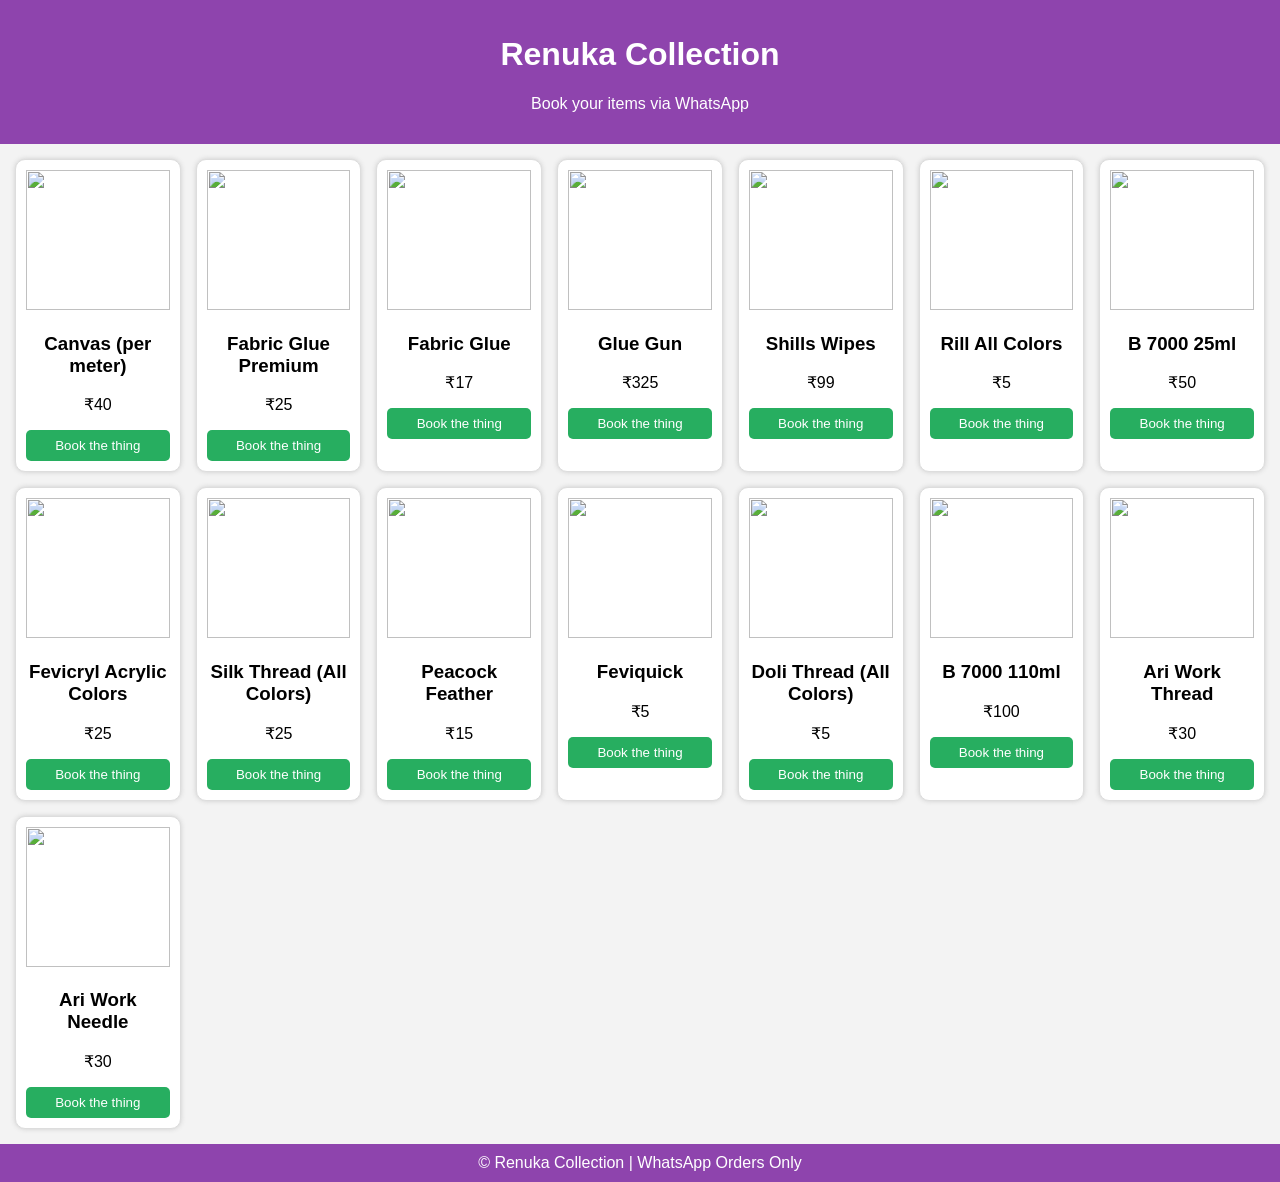
==== index.html @ 42d29eec "Update index.html" ====
<!DOCTYPE html>
<html lang="en">
<head>
<meta charset="UTF-8">
<meta name="viewport" content="width=device-width, initial-scale=1.0">

<title>Renuka Collection</title>

<style>
  .container{
display:grid;
grid-template-columns: repeat(auto-fit, minmax(150px, 1fr));
gap:15px;
padding:15px;
}

.product{
border:1px solid #ddd;
padding:10px;
text-align:center;
border-radius:10px;
}

.product img{
width:100%;
max-height:150px;
object-fit:contain;
}

body{
font-family: Arial;
margin: 0;
background:#f3f3f3;
}

header{
background:#8e44ad;
color:white;
padding:15px;
text-align:center;
}

.container{
display:grid;
grid-template-columns: repeat(auto-fit, minmax(160px, 1fr));
gap:15px;
padding:15px;
}

.product{
background:white;
padding:10px;
border-radius:10px;
text-align:center;
box-shadow:0 0 5px #ccc;
}

.product img{
width:100%;
height:140px;
object-fit:contain;
}

button{
background:#27ae60;
color:white;
border:none;
padding:8px;
border-radius:5px;
width:100%;
}

footer{
text-align:center;
padding:10px;
background:#8e44ad;
color:white;
}
</style>

<script>
function bookItem(name, price){
let message = "Hello, I want to book: " + name + " for ₹" + price;
let url = "https://wa.me/919273363111?text=" + encodeURIComponent(message);
window.open(url, "_blank");
}
</script>

</head>
  <script>
function bookItem(name, price){
let phone = "919273363111";   // ← इथे तुमचा WhatsApp नंबर टाका
let msg = "Hello Renuka Collection, I want to book: " + name + " for ₹" + price;
let url = "https://wa.me/" + phone + "?text=" + encodeURIComponent(msg);
window.open(url, "_blank");
}
</script>
<body>

<header>
<h1>Renuka Collection</h1>
<p>Book your items via WhatsApp</p>
</header>

<div class="container">
  
<div class="product">
<img src="canvas.png">
<h3>Canvas (per meter)</h3>
<p>₹40</p>
<button onclick="bookItem('Canvas per meter',40)">Book the thing</button>
</div>

<div class="product">
<img src="fabric glue primium.png">
<h3>Fabric Glue Premium</h3>
<p>₹25</p>
<button onclick="bookItem('Fabric Glue Premium',25)">Book the thing</button>
</div>

<div class="product">
<img src="fabric glue.png">
<h3>Fabric Glue</h3>
<p>₹17</p>
<button onclick="bookItem('Fabric Glue',17)">Book the thing</button>
</div>

<div class="product">
<img src="glue gun.png">
<h3>Glue Gun</h3>
<p>₹325</p>
<button onclick="bookItem('Glue Gun',325)">Book the thing</button>
</div>

<div class="product">
<img src="shills.png">
<h3>Shills Wipes</h3>
<p>₹99</p>
<button onclick="bookItem('Shills Wipes',99)">Book the thing</button>
</div>

<div class="product">
<img src="moon rill.png">
<h3>Rill All Colors</h3>
<p>₹5</p>
<button onclick="bookItem('Rill All Colors',5)">Book the thing</button>
</div>

<div class="product">
<img src="b 7000 50ml.png">
<h3>B 7000 25ml</h3>
<p>₹50</p>
<button onclick="bookItem('B 7000 25ml',50)">Book the thing</button>
</div>

<div class="product">
<img src="acrilic color.png">
<h3>Fevicryl Acrylic Colors</h3>
<p>₹25</p>
<button onclick="bookItem('Fevicryl Acrylic Colors',25)">Book the thing</button>
</div>

<div class="product">
<img src="silk thread.png">
<h3>Silk Thread (All Colors)</h3>
<p>₹25</p>
<button onclick="bookItem('Silk Thread',25)">Book the thing</button>
</div>

<div class="product">
<img src="peacock feather.png">
<h3>Peacock Feather</h3>
<p>₹15</p>
<button onclick="bookItem('Peacock Feather',15)">Book the thing</button>
</div>

<div class="product">
<img src="fevi quick.png">
<h3>Feviquick</h3>
<p>₹5</p>
<button onclick="bookItem('Feviquick',5)">Book the thing</button>
</div>

<div class="product">
<img src="doli thread.png">
<h3>Doli Thread (All Colors)</h3>
<p>₹5</p>
<button onclick="bookItem('Doli Thread',5)">Book the thing</button>
</div>

<div class="product">
<img src="b 7000 110ml.png">
<h3>B 7000 110ml</h3>
<p>₹100</p>
<button onclick="bookItem('B 7000 110ml',100)">Book the thing</button>
</div>

<div class="product">
<img src="ari work thread.png">
<h3>Ari Work Thread</h3>
<p>₹30</p>
<button onclick="bookItem('Ari Work Thread',30)">Book the thing</button>
</div>

<div class="product">
<img src="ari work needle.png">
<h3>Ari Work Needle</h3>
<p>₹30</p>
<button onclick="bookItem('Ari Work Needle',30)">Book the thing</button>
</div>

</div>

<footer>
© Renuka Collection | WhatsApp Orders Only
</footer>

</body>
</html>
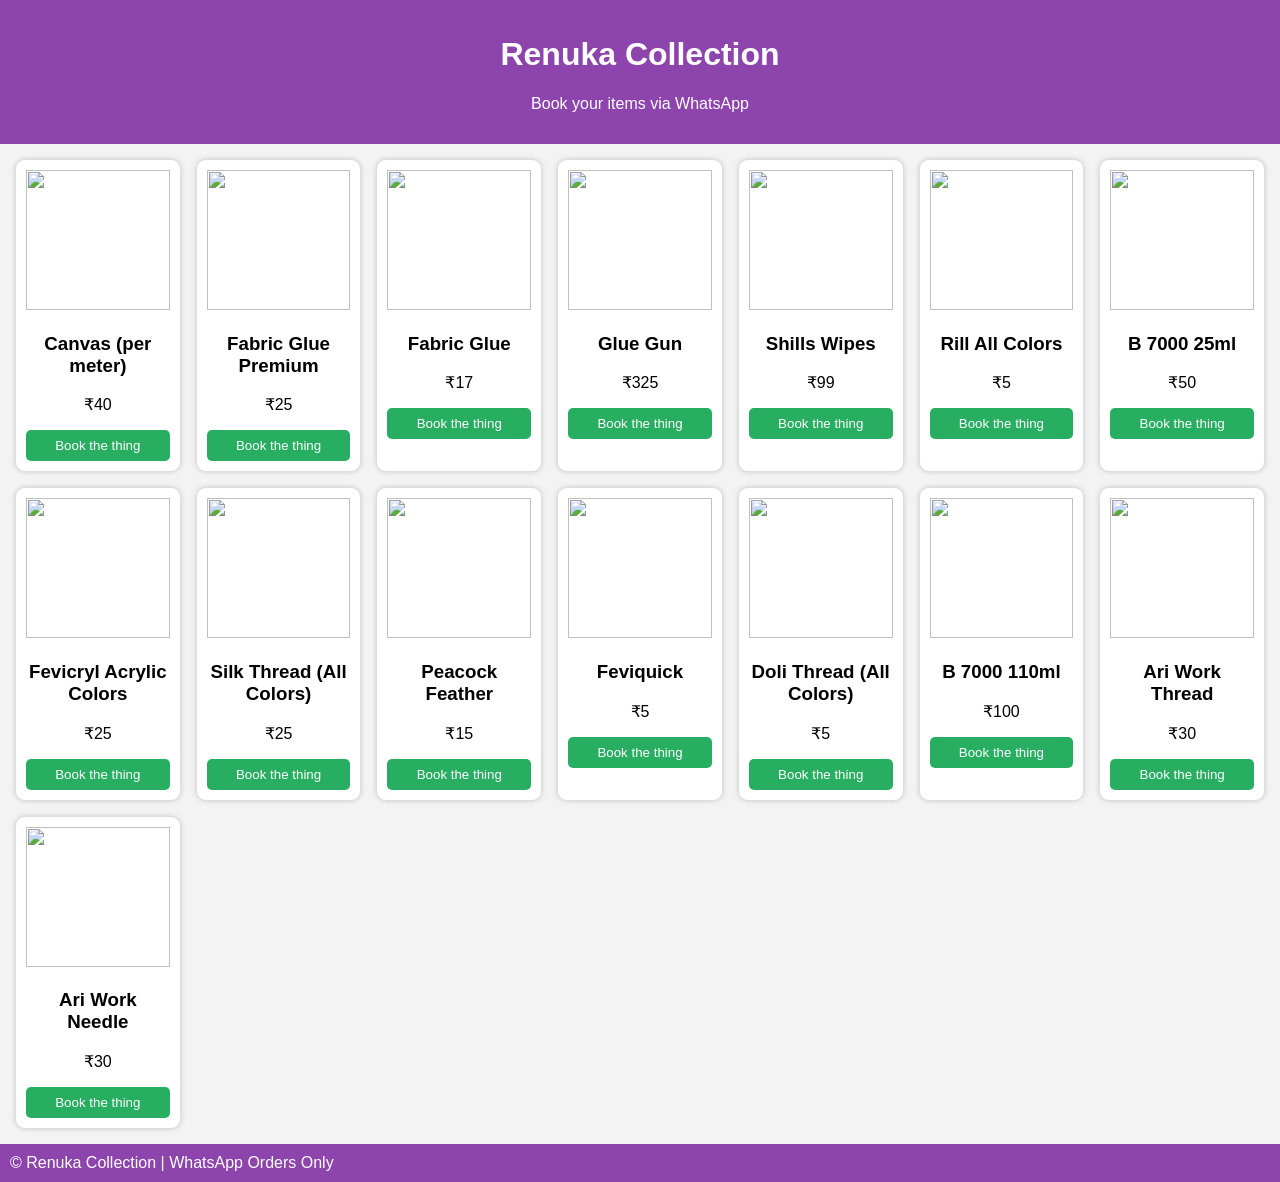
==== commit b15ebe60: "Update index.html" ====
--- a/index.html
+++ b/index.html
@@ -71,6 +71,17 @@
 }
 
 footer{
+  <hr>
+
+<h2 style="text-align:center;">Store Verification Panel</h2>
+
+<div style="text-align:center; margin:20px; padding:10px; border:1px solid black;">
+<input id="storeOTPInput" placeholder="Enter customer OTP">
+<button onclick="verifyOTP()">Verify</button>
+
+<p id="result"></p>
+</div>
+
 text-align:center;
 padding:10px;
 background:#8e44ad;
@@ -89,12 +100,32 @@
 </head>
   <script>
 function bookItem(name, price){
-let phone = "919273363111";   // ← इथे तुमचा WhatsApp नंबर टाका
+let phone = "919273363111";   
 let msg = "Hello Renuka Collection, I want to book: " + name + " for ₹" + price;
 let url = "https://wa.me/" + phone + "?text=" + encodeURIComponent(msg);
 window.open(url, "_blank");
 }
 </script>
+
+  <script>
+function verifyOTP(){
+
+let entered = document.getElementById("storeOTPInput").value;
+let savedOTP = localStorage.getItem("storeOTP");
+let item = localStorage.getItem("bookedItem");
+let price = localStorage.getItem("bookedPrice");
+
+if(entered == savedOTP){
+document.getElementById("result").innerHTML =
+"✅ Match Found!<br>Booked Item: " + item + "<br>Price: ₹" + price;
+}
+else{
+document.getElementById("result").innerHTML =
+"❌ Wrong OTP. No booking found.";
+}
+}
+</script>
+
 <body>
 
 <header>
@@ -220,3 +251,4 @@
 
 
 
+
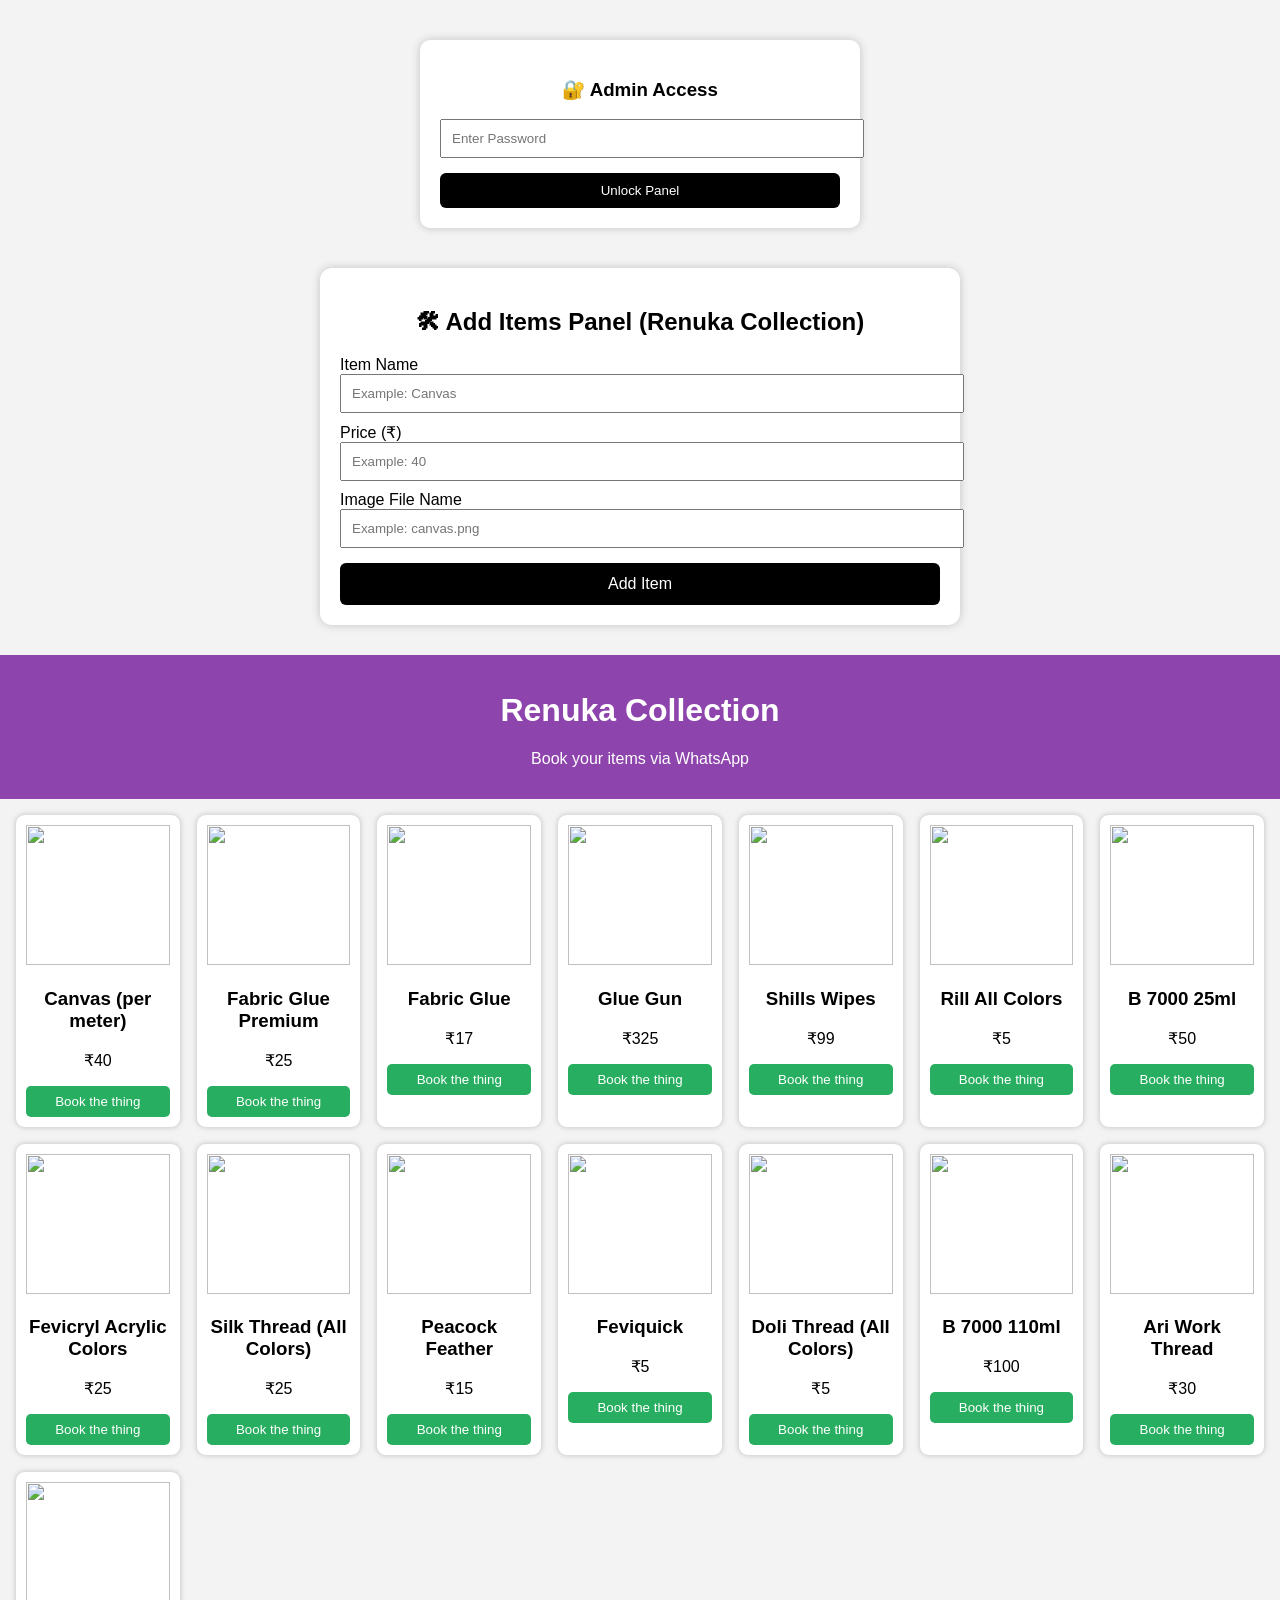
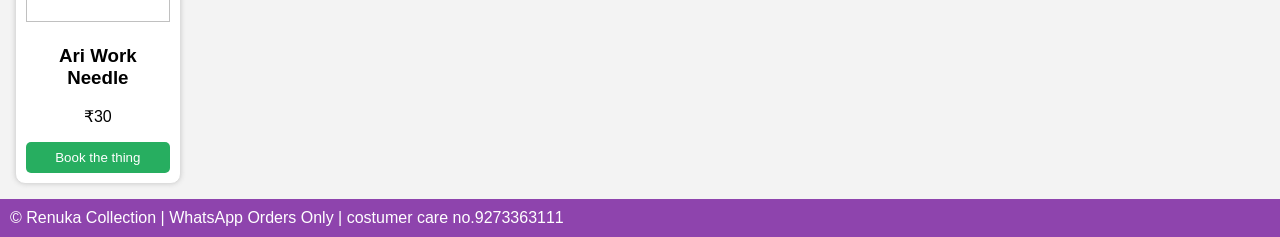
==== commit 547e0ed5: "Update index.html" ====
--- a/index.html
+++ b/index.html
@@ -127,6 +127,72 @@
 </script>
 
 <body>
+  <div id="password-box" style="
+max-width:400px;
+margin:40px auto;
+padding:20px;
+text-align:center;
+border-radius:10px;
+box-shadow:0 0 10px rgba(0,0,0,0.2);
+background:#fff;
+">
+
+<h3>🔐 Admin Access</h3>
+
+<input type="password" id="adminPass"
+placeholder="Enter Password"
+style="width:100%;padding:10px;margin-bottom:15px;">
+
+<button onclick="checkPassword()" style="
+padding:10px 20px;
+background:black;
+color:white;
+border:none;
+border-radius:6px;
+">
+Unlock Panel
+</button>
+
+<p id="wrongPass" style="color:red;display:none;">Wrong Password</p>
+
+</div>
+
+<section id="admin-panel" style="
+max-width:600px;
+margin:30px auto;
+padding:20px;
+border-radius:12px;
+box-shadow:0 0 10px rgba(0,0,0,0.2);
+background:#ffffff;
+">
+
+<h2 style="text-align:center;">🛠 Add Items Panel (Renuka Collection)</h2>
+
+<label>Item Name</label>
+<input id="itemName" type="text" placeholder="Example: Canvas"
+style="width:100%;padding:10px;margin-bottom:10px;">
+
+<label>Price (₹)</label>
+<input id="itemPrice" type="number" placeholder="Example: 40"
+style="width:100%;padding:10px;margin-bottom:10px;">
+
+<label>Image File Name</label>
+<input id="itemImg" type="text" placeholder="Example: canvas.png"
+style="width:100%;padding:10px;margin-bottom:15px;">
+
+<button onclick="addItem()" style="
+width:100%;
+padding:12px;
+font-size:16px;
+background:black;
+color:white;
+border:none;
+border-radius:6px;
+">
+Add Item
+</button>
+
+</section>
 
 <header>
 <h1>Renuka Collection</h1>
@@ -135,105 +201,105 @@
 
 <div class="container">
   
-<div class="product">
+<div class="product" id="products">
 <img src="canvas.png">
 <h3>Canvas (per meter)</h3>
 <p>₹40</p>
 <button onclick="bookItem('Canvas per meter',40)">Book the thing</button>
 </div>
 
-<div class="product">
+<div class="product" id="products">
 <img src="fabric glue primium.png">
 <h3>Fabric Glue Premium</h3>
 <p>₹25</p>
 <button onclick="bookItem('Fabric Glue Premium',25)">Book the thing</button>
 </div>
 
-<div class="product">
+<div class="product" id="products">
 <img src="fabric glue.png">
 <h3>Fabric Glue</h3>
 <p>₹17</p>
 <button onclick="bookItem('Fabric Glue',17)">Book the thing</button>
 </div>
 
-<div class="product">
+<div class="product" id="products">
 <img src="glue gun.png">
 <h3>Glue Gun</h3>
 <p>₹325</p>
 <button onclick="bookItem('Glue Gun',325)">Book the thing</button>
 </div>
 
-<div class="product">
+<div class="product" id="products">
 <img src="shills.png">
 <h3>Shills Wipes</h3>
 <p>₹99</p>
 <button onclick="bookItem('Shills Wipes',99)">Book the thing</button>
 </div>
 
-<div class="product">
+<div class="product" id="products">
 <img src="moon rill.png">
 <h3>Rill All Colors</h3>
 <p>₹5</p>
 <button onclick="bookItem('Rill All Colors',5)">Book the thing</button>
 </div>
 
-<div class="product">
+<div class="product" id="products">
 <img src="b 7000 50ml.png">
 <h3>B 7000 25ml</h3>
 <p>₹50</p>
 <button onclick="bookItem('B 7000 25ml',50)">Book the thing</button>
 </div>
 
-<div class="product">
+<div class="product" id="products">
 <img src="acrilic color.png">
 <h3>Fevicryl Acrylic Colors</h3>
 <p>₹25</p>
 <button onclick="bookItem('Fevicryl Acrylic Colors',25)">Book the thing</button>
 </div>
 
-<div class="product">
+<div class="product" id="products">
 <img src="silk thread.png">
 <h3>Silk Thread (All Colors)</h3>
 <p>₹25</p>
 <button onclick="bookItem('Silk Thread',25)">Book the thing</button>
 </div>
 
-<div class="product">
+<div class="product" id="products">
 <img src="peacock feather.png">
 <h3>Peacock Feather</h3>
 <p>₹15</p>
 <button onclick="bookItem('Peacock Feather',15)">Book the thing</button>
 </div>
 
-<div class="product">
+<div class="product" id="products">
 <img src="fevi quick.png">
 <h3>Feviquick</h3>
 <p>₹5</p>
 <button onclick="bookItem('Feviquick',5)">Book the thing</button>
 </div>
 
-<div class="product">
+<div class="product" id="products">
 <img src="doli thread.png">
 <h3>Doli Thread (All Colors)</h3>
 <p>₹5</p>
 <button onclick="bookItem('Doli Thread',5)">Book the thing</button>
 </div>
 
-<div class="product">
+<div class="product" id="products">
 <img src="b 7000 110ml.png">
 <h3>B 7000 110ml</h3>
 <p>₹100</p>
 <button onclick="bookItem('B 7000 110ml',100)">Book the thing</button>
 </div>
 
-<div class="product">
+<div class="product" id="products">
 <img src="ari work thread.png">
 <h3>Ari Work Thread</h3>
 <p>₹30</p>
 <button onclick="bookItem('Ari Work Thread',30)">Book the thing</button>
 </div>
 
-<div class="product">
+<div class="product" id="products">
 <img src="ari work needle.png">
 <h3>Ari Work Needle</h3>
 <p>₹30</p>
@@ -243,8 +309,52 @@
 </div>
 
 <footer>
-© Renuka Collection | WhatsApp Orders Only
+© Renuka Collection | WhatsApp Orders Only | costumer care no.9273363111
 </footer>
+<script>
+function addItem(){
+
+let name = document.getElementById("itemName").value;
+let price = document.getElementById("itemPrice").value;
+let img = document.getElementById("itemImg").value;
+
+if(name=="" || price=="" || img==""){
+alert("Fill all fields");
+return;
+}
+
+let product = document.createElement("div");
+product.className = "product";
+
+product.innerHTML = `
+<img src="${img}" alt="${name}">
+<h3>${name}</h3>
+<p>₹${price}</p>
+<button onclick="bookItem('${name}',${price})">Book the thing</button>
+`;
+
+document.getElementById("products").appendChild(product);
+
+// clear inputs
+document.getElementById("itemName").value="";
+document.getElementById("itemPrice").value="";
+document.getElementById("itemImg").value="";
+}
+</script>
+<script>
+const ADMIN_PASSWORD = "sbi@#123";  
+
+function checkPassword(){
+let pass = document.getElementById("adminPass").value;
+
+if(pass === ADMIN_PASSWORD){
+document.getElementById("admin-panel").style.display = "block";
+document.getElementById("password-box").style.display = "none";
+}else{
+document.getElementById("wrongPass").style.display = "block";
+}
+}
+</script>
 
 </body>
 </html>
@@ -252,3 +362,4 @@
 
 
 
+
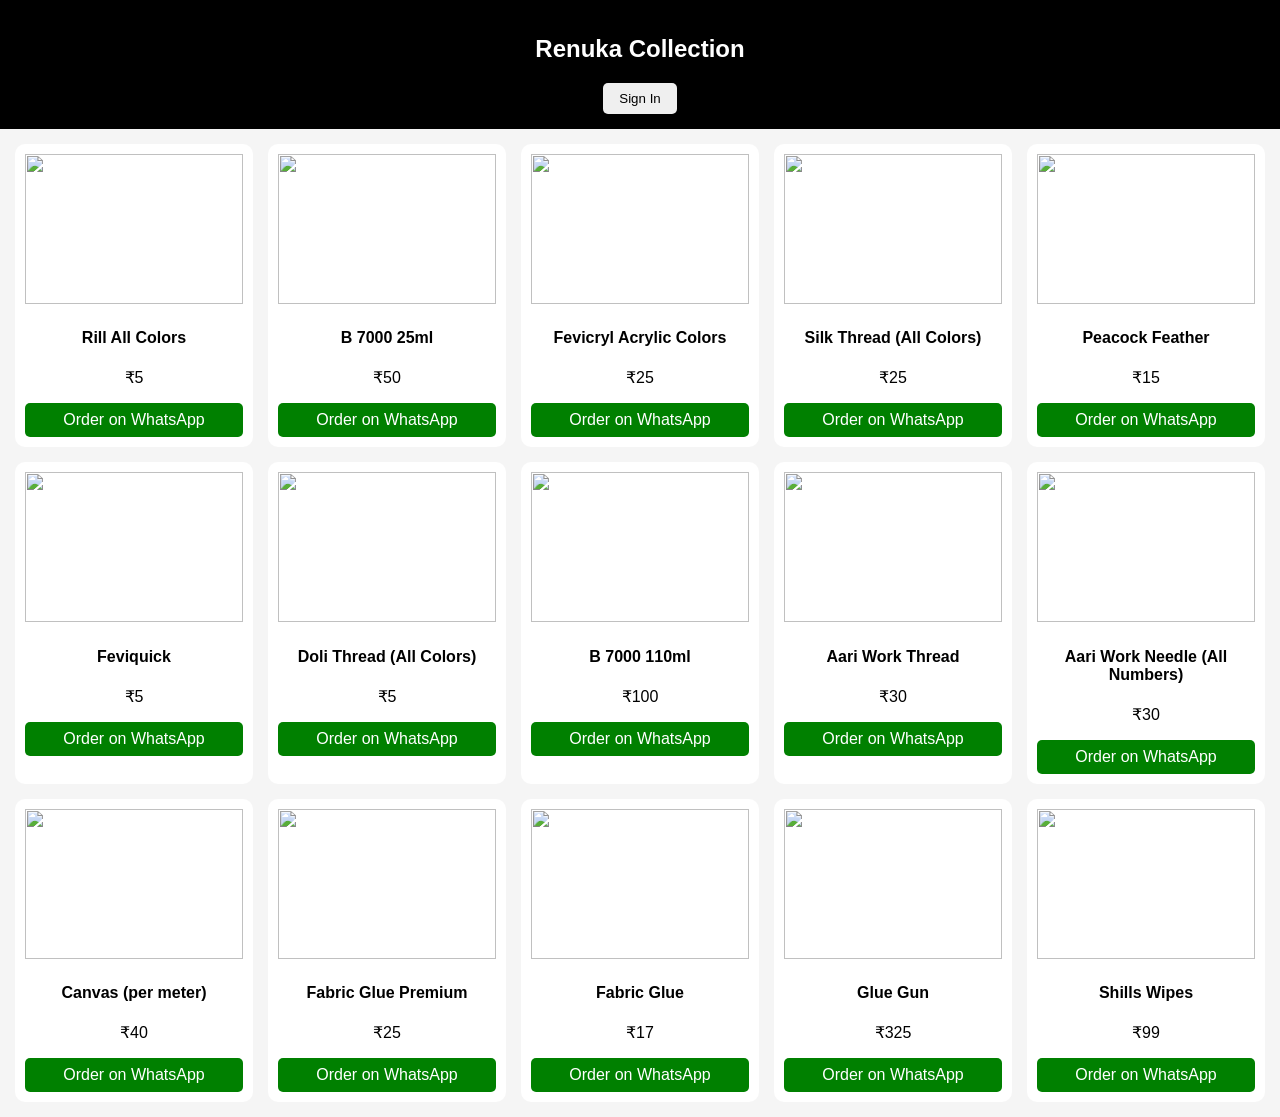
==== commit 49d4adaa: "Update index.html" ====
--- a/index.html
+++ b/index.html
@@ -1,365 +1,132 @@
 <!DOCTYPE html>
-<html lang="en">
+<html>
 <head>
 <meta charset="UTF-8">
 <meta name="viewport" content="width=device-width, initial-scale=1.0">
-
 <title>Renuka Collection</title>
 
 <style>
-  .container{
-display:grid;
-grid-template-columns: repeat(auto-fit, minmax(150px, 1fr));
-gap:15px;
-padding:15px;
-}
-
-.product{
-border:1px solid #ddd;
-padding:10px;
-text-align:center;
+body{margin:0;font-family:Arial;background:#f5f5f5;}
+header{background:black;color:white;padding:15px;text-align:center;}
+button{padding:8px 16px;border:none;border-radius:5px;cursor:pointer;}
+#loginBox{
+display:none;
+max-width:350px;
+margin:20px auto;
+background:white;
+padding:20px;
 border-radius:10px;
 }
-
-.product img{
-width:100%;
-max-height:150px;
-object-fit:contain;
+input{width:100%;padding:10px;margin:8px 0;}
+#products{
+padding:15px;
+display:grid;
+grid-template-columns:repeat(auto-fit,minmax(200px,1fr));
+gap:15px;
 }
-
-body{
-font-family: Arial;
-margin: 0;
-background:#f3f3f3;
-}
-
-header{
-background:#8e44ad;
-color:white;
-padding:15px;
-text-align:center;
-}
-
-.container{
-display:grid;
-grid-template-columns: repeat(auto-fit, minmax(160px, 1fr));
-gap:15px;
-padding:15px;
-}
-
 .product{
 background:white;
 padding:10px;
 border-radius:10px;
 text-align:center;
-box-shadow:0 0 5px #ccc;
+}
+.product img{
+width:100%;
+height:150px;
+object-fit:contain;
+}
+.product a{
+display:block;
+margin-top:8px;
+background:green;
+color:white;
+padding:8px;
+text-decoration:none;
+border-radius:5px;
+}
+</style>
+</head>
+
+<body>
+
+<header>
+<h2>Renuka Collection</h2>
+<button onclick="openLogin()">Sign In</button>
+</header>
+
+<!-- SIGN IN -->
+<div id="loginBox">
+<h3>Admin Sign In</h3>
+<input type="email" id="email" placeholder="Email">
+<input type="password" id="password" placeholder="Password">
+<button onclick="login()">Sign In</button>
+<p id="error" style="color:red;display:none;">Invalid login</p>
+</div>
+
+<!-- PRODUCTS -->
+<div id="products"></div>
+
+<script>
+/* ===== ADMIN LOGIN ===== */
+const ADMIN_EMAIL = "admin@renuka.com";
+const ADMIN_PASSWORD = "1234";
+
+/* ===== DEFAULT PRODUCTS ===== */
+const defaultProducts = [
+{name:"Rill All Colors",price:5,image:"moon rill.png"},
+{name:"B 7000 25ml",price:50,image:"b 7000 50ml.png"},
+{name:"Fevicryl Acrylic Colors",price:25,image:"acrilic color.png"},
+{name:"Silk Thread (All Colors)",price:25,image:"silk thread.png"},
+{name:"Peacock Feather",price:15,image:"peacock feather.png"},
+{name:"Feviquick",price:5,image:"fevi quick.png"},
+{name:"Doli Thread (All Colors)",price:5,image:"doli thread.png"},
+{name:"B 7000 110ml",price:100,image:"b 7000 110ml.png"},
+{name:"Aari Work Thread",price:30,image:"ari work thread.png"},
+{name:"Aari Work Needle (All Numbers)",price:30,image:"ari work needle.png"},
+{name:"Canvas (per meter)",price:40,image:"canvas.png"},
+{name:"Fabric Glue Premium",price:25,image:"fabric glue primium.png"},
+{name:"Fabric Glue",price:17,image:"fabric glue.png"},
+{name:"Glue Gun",price:325,image:"glue gun.png"},
+{name:"Shills Wipes",price:99,image:"shills.png"}
+];
+
+let products = JSON.parse(localStorage.getItem("products"));
+if(!products){
+localStorage.setItem("products",JSON.stringify(defaultProducts));
+products = defaultProducts;
 }
 
-.product img{
-width:100%;
-height:140px;
-object-fit:contain;
+function openLogin(){
+document.getElementById("loginBox").style.display="block";
 }
 
-button{
-background:#27ae60;
-color:white;
-border:none;
-padding:8px;
-border-radius:5px;
-width:100%;
+function login(){
+if(email.value===ADMIN_EMAIL && password.value===ADMIN_PASSWORD){
+window.location.href="admin.html";
+}else{
+document.getElementById("error").style.display="block";
+}
 }
 
-footer{
-  <hr>
-
-<h2 style="text-align:center;">Store Verification Panel</h2>
-
-<div style="text-align:center; margin:20px; padding:10px; border:1px solid black;">
-<input id="storeOTPInput" placeholder="Enter customer OTP">
-<button onclick="verifyOTP()">Verify</button>
-
-<p id="result"></p>
+function showProducts(){
+let html="";
+products.forEach(p=>{
+html+=`
+<div class="product">
+<img src="images/${p.image}">
+<h4>${p.name}</h4>
+<p>₹${p.price}</p>
+<a href="https://wa.me/919273363111?text=I want to order ${p.name}">
+Order on WhatsApp
+</a>
 </div>
-
-text-align:center;
-padding:10px;
-background:#8e44ad;
-color:white;
-}
-</style>
-
-<script>
-function bookItem(name, price){
-let message = "Hello, I want to book: " + name + " for ₹" + price;
-let url = "https://wa.me/919273363111?text=" + encodeURIComponent(message);
-window.open(url, "_blank");
-}
-</script>
-
-</head>
-  <script>
-function bookItem(name, price){
-let phone = "919273363111";   
-let msg = "Hello Renuka Collection, I want to book: " + name + " for ₹" + price;
-let url = "https://wa.me/" + phone + "?text=" + encodeURIComponent(msg);
-window.open(url, "_blank");
-}
-</script>
-
-  <script>
-function verifyOTP(){
-
-let entered = document.getElementById("storeOTPInput").value;
-let savedOTP = localStorage.getItem("storeOTP");
-let item = localStorage.getItem("bookedItem");
-let price = localStorage.getItem("bookedPrice");
-
-if(entered == savedOTP){
-document.getElementById("result").innerHTML =
-"✅ Match Found!<br>Booked Item: " + item + "<br>Price: ₹" + price;
-}
-else{
-document.getElementById("result").innerHTML =
-"❌ Wrong OTP. No booking found.";
-}
-}
-</script>
-
-<body>
-  <div id="password-box" style="
-max-width:400px;
-margin:40px auto;
-padding:20px;
-text-align:center;
-border-radius:10px;
-box-shadow:0 0 10px rgba(0,0,0,0.2);
-background:#fff;
-">
-
-<h3>🔐 Admin Access</h3>
-
-<input type="password" id="adminPass"
-placeholder="Enter Password"
-style="width:100%;padding:10px;margin-bottom:15px;">
-
-<button onclick="checkPassword()" style="
-padding:10px 20px;
-background:black;
-color:white;
-border:none;
-border-radius:6px;
-">
-Unlock Panel
-</button>
-
-<p id="wrongPass" style="color:red;display:none;">Wrong Password</p>
-
-</div>
-
-<section id="admin-panel" style="
-max-width:600px;
-margin:30px auto;
-padding:20px;
-border-radius:12px;
-box-shadow:0 0 10px rgba(0,0,0,0.2);
-background:#ffffff;
-">
-
-<h2 style="text-align:center;">🛠 Add Items Panel (Renuka Collection)</h2>
-
-<label>Item Name</label>
-<input id="itemName" type="text" placeholder="Example: Canvas"
-style="width:100%;padding:10px;margin-bottom:10px;">
-
-<label>Price (₹)</label>
-<input id="itemPrice" type="number" placeholder="Example: 40"
-style="width:100%;padding:10px;margin-bottom:10px;">
-
-<label>Image File Name</label>
-<input id="itemImg" type="text" placeholder="Example: canvas.png"
-style="width:100%;padding:10px;margin-bottom:15px;">
-
-<button onclick="addItem()" style="
-width:100%;
-padding:12px;
-font-size:16px;
-background:black;
-color:white;
-border:none;
-border-radius:6px;
-">
-Add Item
-</button>
-
-</section>
-
-<header>
-<h1>Renuka Collection</h1>
-<p>Book your items via WhatsApp</p>
-</header>
-
-<div class="container">
-  
-<div class="product" id="products">
-<img src="canvas.png">
-<h3>Canvas (per meter)</h3>
-<p>₹40</p>
-<button onclick="bookItem('Canvas per meter',40)">Book the thing</button>
-</div>
-
-<div class="product" id="products">
-<img src="fabric glue primium.png">
-<h3>Fabric Glue Premium</h3>
-<p>₹25</p>
-<button onclick="bookItem('Fabric Glue Premium',25)">Book the thing</button>
-</div>
-
-<div class="product" id="products">
-<img src="fabric glue.png">
-<h3>Fabric Glue</h3>
-<p>₹17</p>
-<button onclick="bookItem('Fabric Glue',17)">Book the thing</button>
-</div>
-
-<div class="product" id="products">
-<img src="glue gun.png">
-<h3>Glue Gun</h3>
-<p>₹325</p>
-<button onclick="bookItem('Glue Gun',325)">Book the thing</button>
-</div>
-
-<div class="product" id="products">
-<img src="shills.png">
-<h3>Shills Wipes</h3>
-<p>₹99</p>
-<button onclick="bookItem('Shills Wipes',99)">Book the thing</button>
-</div>
-
-<div class="product" id="products">
-<img src="moon rill.png">
-<h3>Rill All Colors</h3>
-<p>₹5</p>
-<button onclick="bookItem('Rill All Colors',5)">Book the thing</button>
-</div>
-
-<div class="product" id="products">
-<img src="b 7000 50ml.png">
-<h3>B 7000 25ml</h3>
-<p>₹50</p>
-<button onclick="bookItem('B 7000 25ml',50)">Book the thing</button>
-</div>
-
-<div class="product" id="products">
-<img src="acrilic color.png">
-<h3>Fevicryl Acrylic Colors</h3>
-<p>₹25</p>
-<button onclick="bookItem('Fevicryl Acrylic Colors',25)">Book the thing</button>
-</div>
-
-<div class="product" id="products">
-<img src="silk thread.png">
-<h3>Silk Thread (All Colors)</h3>
-<p>₹25</p>
-<button onclick="bookItem('Silk Thread',25)">Book the thing</button>
-</div>
-
-<div class="product" id="products">
-<img src="peacock feather.png">
-<h3>Peacock Feather</h3>
-<p>₹15</p>
-<button onclick="bookItem('Peacock Feather',15)">Book the thing</button>
-</div>
-
-<div class="product" id="products">
-<img src="fevi quick.png">
-<h3>Feviquick</h3>
-<p>₹5</p>
-<button onclick="bookItem('Feviquick',5)">Book the thing</button>
-</div>
-
-<div class="product" id="products">
-<img src="doli thread.png">
-<h3>Doli Thread (All Colors)</h3>
-<p>₹5</p>
-<button onclick="bookItem('Doli Thread',5)">Book the thing</button>
-</div>
-
-<div class="product" id="products">
-<img src="b 7000 110ml.png">
-<h3>B 7000 110ml</h3>
-<p>₹100</p>
-<button onclick="bookItem('B 7000 110ml',100)">Book the thing</button>
-</div>
-
-<div class="product" id="products">
-<img src="ari work thread.png">
-<h3>Ari Work Thread</h3>
-<p>₹30</p>
-<button onclick="bookItem('Ari Work Thread',30)">Book the thing</button>
-</div>
-
-<div class="product" id="products">
-<img src="ari work needle.png">
-<h3>Ari Work Needle</h3>
-<p>₹30</p>
-<button onclick="bookItem('Ari Work Needle',30)">Book the thing</button>
-</div>
-
-</div>
-
-<footer>
-© Renuka Collection | WhatsApp Orders Only | costumer care no.9273363111
-</footer>
-<script>
-function addItem(){
-
-let name = document.getElementById("itemName").value;
-let price = document.getElementById("itemPrice").value;
-let img = document.getElementById("itemImg").value;
-
-if(name=="" || price=="" || img==""){
-alert("Fill all fields");
-return;
+`;
+});
+document.getElementById("products").innerHTML=html;
 }
 
-let product = document.createElement("div");
-product.className = "product";
-
-product.innerHTML = `
-<img src="${img}" alt="${name}">
-<h3>${name}</h3>
-<p>₹${price}</p>
-<button onclick="bookItem('${name}',${price})">Book the thing</button>
-`;
-
-document.getElementById("products").appendChild(product);
-
-// clear inputs
-document.getElementById("itemName").value="";
-document.getElementById("itemPrice").value="";
-document.getElementById("itemImg").value="";
-}
-</script>
-<script>
-const ADMIN_PASSWORD = "sbi@#123";  
-
-function checkPassword(){
-let pass = document.getElementById("adminPass").value;
-
-if(pass === ADMIN_PASSWORD){
-document.getElementById("admin-panel").style.display = "block";
-document.getElementById("password-box").style.display = "none";
-}else{
-document.getElementById("wrongPass").style.display = "block";
-}
-}
+showProducts();
 </script>
 
 </body>
 </html>
-
-
-
-
-
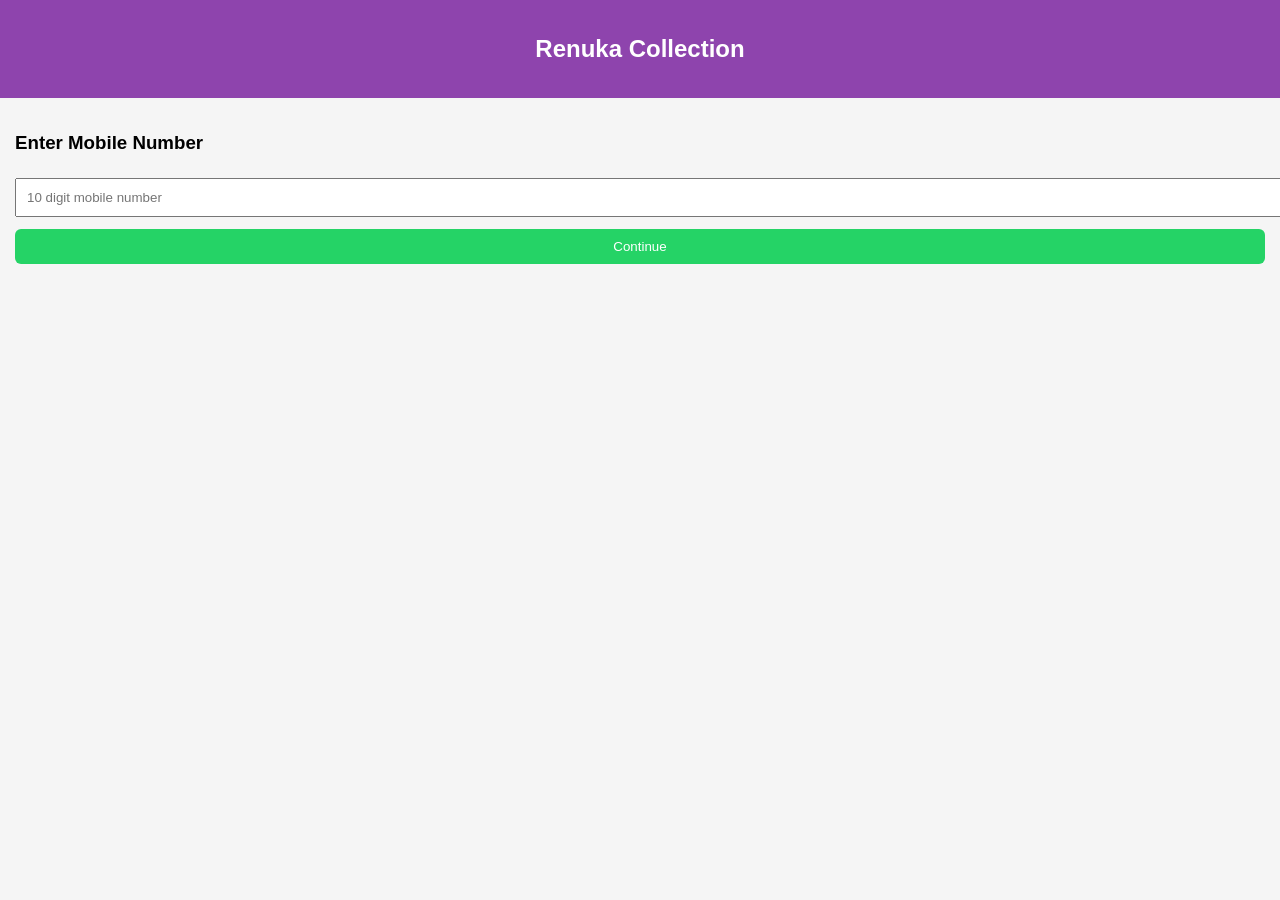
==== commit a62e82bc: "Update index.html" ====
--- a/index.html
+++ b/index.html
@@ -1,49 +1,43 @@
 <!DOCTYPE html>
-<html>
+<html lang="en">
 <head>
 <meta charset="UTF-8">
 <meta name="viewport" content="width=device-width, initial-scale=1.0">
 <title>Renuka Collection</title>
 
 <style>
-body{margin:0;font-family:Arial;background:#f5f5f5;}
-header{background:black;color:white;padding:15px;text-align:center;}
-button{padding:8px 16px;border:none;border-radius:5px;cursor:pointer;}
-#loginBox{
-display:none;
-max-width:350px;
-margin:20px auto;
-background:white;
-padding:20px;
-border-radius:10px;
+body{
+  font-family: Arial, sans-serif;
+  margin:0;
+  background:#f5f5f5;
 }
-input{width:100%;padding:10px;margin:8px 0;}
-#products{
-padding:15px;
-display:grid;
-grid-template-columns:repeat(auto-fit,minmax(200px,1fr));
-gap:15px;
+header{
+  background:#8e44ad;
+  color:white;
+  padding:15px;
+  text-align:center;
+}
+.container{
+  padding:15px;
+}
+input,button{
+  width:100%;
+  padding:10px;
+  margin:6px 0;
+}
+button{
+  background:#25D366;
+  color:white;
+  border:none;
+  border-radius:6px;
 }
 .product{
-background:white;
-padding:10px;
-border-radius:10px;
-text-align:center;
+  background:white;
+  margin-bottom:10px;
+  padding:10px;
+  border-radius:6px;
 }
-.product img{
-width:100%;
-height:150px;
-object-fit:contain;
-}
-.product a{
-display:block;
-margin-top:8px;
-background:green;
-color:white;
-padding:8px;
-text-decoration:none;
-border-radius:5px;
-}
+.hidden{display:none}
 </style>
 </head>
 
@@ -51,82 +45,91 @@
 
 <header>
 <h2>Renuka Collection</h2>
-<button onclick="openLogin()">Sign In</button>
 </header>
 
-<!-- SIGN IN -->
-<div id="loginBox">
-<h3>Admin Sign In</h3>
-<input type="email" id="email" placeholder="Email">
-<input type="password" id="password" placeholder="Password">
-<button onclick="login()">Sign In</button>
-<p id="error" style="color:red;display:none;">Invalid login</p>
+<!-- MOBILE NUMBER PANEL -->
+<div class="container" id="mobileBox">
+  <h3>Enter Mobile Number</h3>
+  <input type="tel" id="mobile" placeholder="10 digit mobile number">
+  <button onclick="startSite()">Continue</button>
 </div>
 
 <!-- PRODUCTS -->
-<div id="products"></div>
+<div class="container hidden" id="shop">
+  <h3>Products</h3>
+  <div id="products"></div>
+</div>
 
 <script>
-/* ===== ADMIN LOGIN ===== */
-const ADMIN_EMAIL = "admin@renuka.com";
-const ADMIN_PASSWORD = "1234";
+let userMobile = "";
 
-/* ===== DEFAULT PRODUCTS ===== */
-const defaultProducts = [
-{name:"Rill All Colors",price:5,image:"moon rill.png"},
-{name:"B 7000 25ml",price:50,image:"b 7000 50ml.png"},
-{name:"Fevicryl Acrylic Colors",price:25,image:"acrilic color.png"},
-{name:"Silk Thread (All Colors)",price:25,image:"silk thread.png"},
-{name:"Peacock Feather",price:15,image:"peacock feather.png"},
-{name:"Feviquick",price:5,image:"fevi quick.png"},
-{name:"Doli Thread (All Colors)",price:5,image:"doli thread.png"},
-{name:"B 7000 110ml",price:100,image:"b 7000 110ml.png"},
-{name:"Aari Work Thread",price:30,image:"ari work thread.png"},
-{name:"Aari Work Needle (All Numbers)",price:30,image:"ari work needle.png"},
-{name:"Canvas (per meter)",price:40,image:"canvas.png"},
-{name:"Fabric Glue Premium",price:25,image:"fabric glue primium.png"},
-{name:"Fabric Glue",price:17,image:"fabric glue.png"},
-{name:"Glue Gun",price:325,image:"glue gun.png"},
-{name:"Shills Wipes",price:99,image:"shills.png"}
+const productList = [
+ {name:"Rill All Colors", price:5},
+ {name:"B-7000 25ml", price:50},
+ {name:"Acrylic Color", price:25},
+ {name:"Silk Thread", price:25},
+ {name:"Peacock Feather", price:15},
+ {name:"Feviquick", price:5},
+ {name:"Doli Thread", price:5},
+ {name:"B-7000 110ml", price:100},
+ {name:"Aari Work Thread", price:30},
+ {name:"Aari Work Needle", price:30},
+ {name:"Canvas (per meter)", price:40},
+ {name:"Fabric Glue Premium", price:25},
+ {name:"Fabric Glue", price:17},
+ {name:"Glue Gun", price:325},
+ {name:"Shills Wipes", price:99}
 ];
 
-let products = JSON.parse(localStorage.getItem("products"));
-if(!products){
-localStorage.setItem("products",JSON.stringify(defaultProducts));
-products = defaultProducts;
+// START SITE
+function startSite(){
+  const mob = document.getElementById("mobile").value;
+  if(mob.length !== 10){
+    alert("Enter valid mobile number");
+    return;
+  }
+  userMobile = mob;
+  document.getElementById("mobileBox").classList.add("hidden");
+  document.getElementById("shop").classList.remove("hidden");
+  loadProducts();
 }
 
-function openLogin(){
-document.getElementById("loginBox").style.display="block";
+// LOAD PRODUCTS
+function loadProducts(){
+  const box = document.getElementById("products");
+  box.innerHTML = "";
+  productList.forEach(p=>{
+    box.innerHTML += `
+      <div class="product">
+        <b>${p.name}</b><br>
+        ₹${p.price}<br><br>
+        <button onclick="order('${p.name}',${p.price})">
+          Order on WhatsApp
+        </button>
+      </div>
+    `;
+  });
 }
 
-function login(){
-if(email.value===ADMIN_EMAIL && password.value===ADMIN_PASSWORD){
-window.location.href="admin.html";
-}else{
-document.getElementById("error").style.display="block";
+// ORDER
+function order(name,price){
+  const msg = `Hello Renuka Collection,%0AProduct: ${name}%0APrice: ₹${price}%0AMobile: ${userMobile}`;
+  window.open("https://wa.me/919273363111?text="+msg);
+
+  let orders = JSON.parse(localStorage.getItem("orders")) || {};
+  if(!orders[userMobile]) orders[userMobile] = [];
+  orders[userMobile].push({
+    product:name,
+    price:price,
+    time:new Date().toLocaleString()
+  });
+  localStorage.setItem("orders", JSON.stringify(orders));
 }
-}
-
-function showProducts(){
-let html="";
-products.forEach(p=>{
-html+=`
-<div class="product">
-<img src="images/${p.image}">
-<h4>${p.name}</h4>
-<p>₹${p.price}</p>
-<a href="https://wa.me/919273363111?text=I want to order ${p.name}">
-Order on WhatsApp
-</a>
-</div>
-`;
-});
-document.getElementById("products").innerHTML=html;
-}
-
-showProducts();
 </script>
 
 </body>
 </html>
+
+
+
+
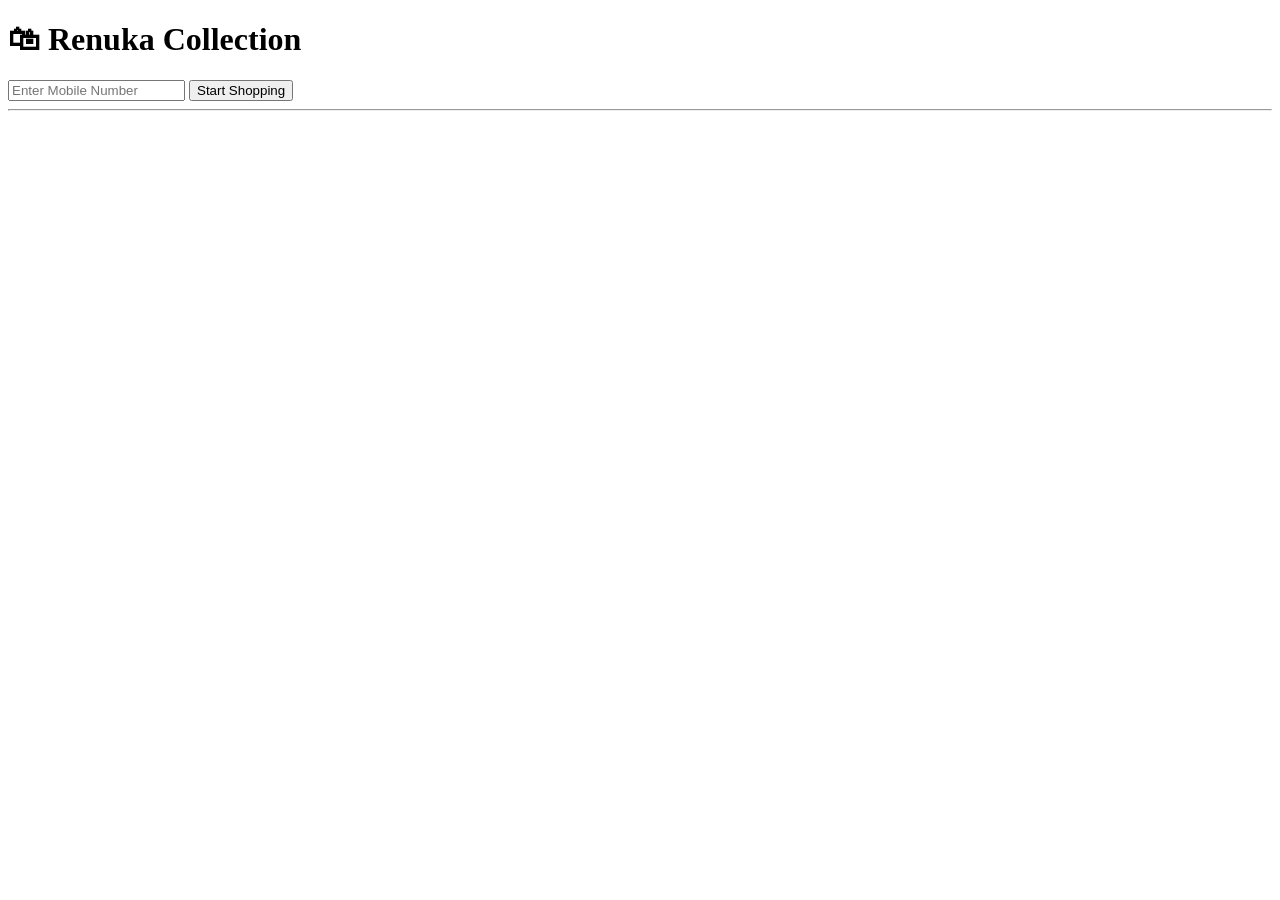
==== commit beb11bc1: "Update index.html" ====
--- a/index.html
+++ b/index.html
@@ -1,135 +1,80 @@
 <!DOCTYPE html>
-<html lang="en">
+<html>
 <head>
-<meta charset="UTF-8">
-<meta name="viewport" content="width=device-width, initial-scale=1.0">
 <title>Renuka Collection</title>
-
-<style>
-body{
-  font-family: Arial, sans-serif;
-  margin:0;
-  background:#f5f5f5;
-}
-header{
-  background:#8e44ad;
-  color:white;
-  padding:15px;
-  text-align:center;
-}
-.container{
-  padding:15px;
-}
-input,button{
-  width:100%;
-  padding:10px;
-  margin:6px 0;
-}
-button{
-  background:#25D366;
-  color:white;
-  border:none;
-  border-radius:6px;
-}
-.product{
-  background:white;
-  margin-bottom:10px;
-  padding:10px;
-  border-radius:6px;
-}
-.hidden{display:none}
-</style>
+<link rel="stylesheet" href="style.css">
 </head>
 
 <body>
 
-<header>
-<h2>Renuka Collection</h2>
-</header>
+<h1>🛍 Renuka Collection</h1>
 
-<!-- MOBILE NUMBER PANEL -->
-<div class="container" id="mobileBox">
-  <h3>Enter Mobile Number</h3>
-  <input type="tel" id="mobile" placeholder="10 digit mobile number">
-  <button onclick="startSite()">Continue</button>
-</div>
+<input type="text" id="mobile" placeholder="Enter Mobile Number">
+<button onclick="startShop()">Start Shopping</button>
 
-<!-- PRODUCTS -->
-<div class="container hidden" id="shop">
-  <h3>Products</h3>
-  <div id="products"></div>
+<hr>
+
+<div id="shop" style="display:none;">
+<h2>Products</h2>
+<div id="products"></div>
 </div>
 
 <script>
-let userMobile = "";
 
-const productList = [
- {name:"Rill All Colors", price:5},
- {name:"B-7000 25ml", price:50},
- {name:"Acrylic Color", price:25},
- {name:"Silk Thread", price:25},
- {name:"Peacock Feather", price:15},
- {name:"Feviquick", price:5},
- {name:"Doli Thread", price:5},
- {name:"B-7000 110ml", price:100},
- {name:"Aari Work Thread", price:30},
- {name:"Aari Work Needle", price:30},
- {name:"Canvas (per meter)", price:40},
- {name:"Fabric Glue Premium", price:25},
- {name:"Fabric Glue", price:17},
- {name:"Glue Gun", price:325},
- {name:"Shills Wipes", price:99}
-];
+function startShop(){
+let m=document.getElementById("mobile").value;
 
-// START SITE
-function startSite(){
-  const mob = document.getElementById("mobile").value;
-  if(mob.length !== 10){
-    alert("Enter valid mobile number");
-    return;
-  }
-  userMobile = mob;
-  document.getElementById("mobileBox").classList.add("hidden");
-  document.getElementById("shop").classList.remove("hidden");
-  loadProducts();
+if(m.length!=10){
+alert("Enter valid number");
+return;
 }
 
-// LOAD PRODUCTS
-function loadProducts(){
-  const box = document.getElementById("products");
-  box.innerHTML = "";
-  productList.forEach(p=>{
-    box.innerHTML += `
-      <div class="product">
-        <b>${p.name}</b><br>
-        ₹${p.price}<br><br>
-        <button onclick="order('${p.name}',${p.price})">
-          Order on WhatsApp
-        </button>
-      </div>
-    `;
-  });
+localStorage.setItem("userMobile",m);
+document.getElementById("shop").style.display="block";
+loadProducts();
 }
 
-// ORDER
-function order(name,price){
-  const msg = `Hello Renuka Collection,%0AProduct: ${name}%0APrice: ₹${price}%0AMobile: ${userMobile}`;
-  window.open("https://wa.me/919273363111?text="+msg);
+function loadProducts(){
 
-  let orders = JSON.parse(localStorage.getItem("orders")) || {};
-  if(!orders[userMobile]) orders[userMobile] = [];
-  orders[userMobile].push({
-    product:name,
-    price:price,
-    time:new Date().toLocaleString()
-  });
-  localStorage.setItem("orders", JSON.stringify(orders));
+let products=JSON.parse(localStorage.getItem("products"))||[];
+let box=document.getElementById("products");
+box.innerHTML="";
+
+products.forEach((p,i)=>{
+
+box.innerHTML+=`
+<div class="card">
+<img src="${p.image}" width="150">
+<h3>${p.name}</h3>
+<p>₹${p.price}</p>
+
+<button onclick="bookItem('${p.name}')">
+Book The Things
+</button>
+</div>
+`;
+});
 }
+
+function bookItem(name){
+
+let otp=Math.floor(1000+Math.random()*9000);
+let user=localStorage.getItem("userMobile");
+
+let orders=JSON.parse(localStorage.getItem("orders"))||[];
+
+orders.push({
+mobile:user,
+product:name,
+otp:otp
+});
+
+localStorage.setItem("orders",JSON.stringify(orders));
+
+alert("Your OTP : "+otp+"\\nShow this OTP in store");
+}
+
 </script>
 
 </body>
 </html>
-
-
-
-
